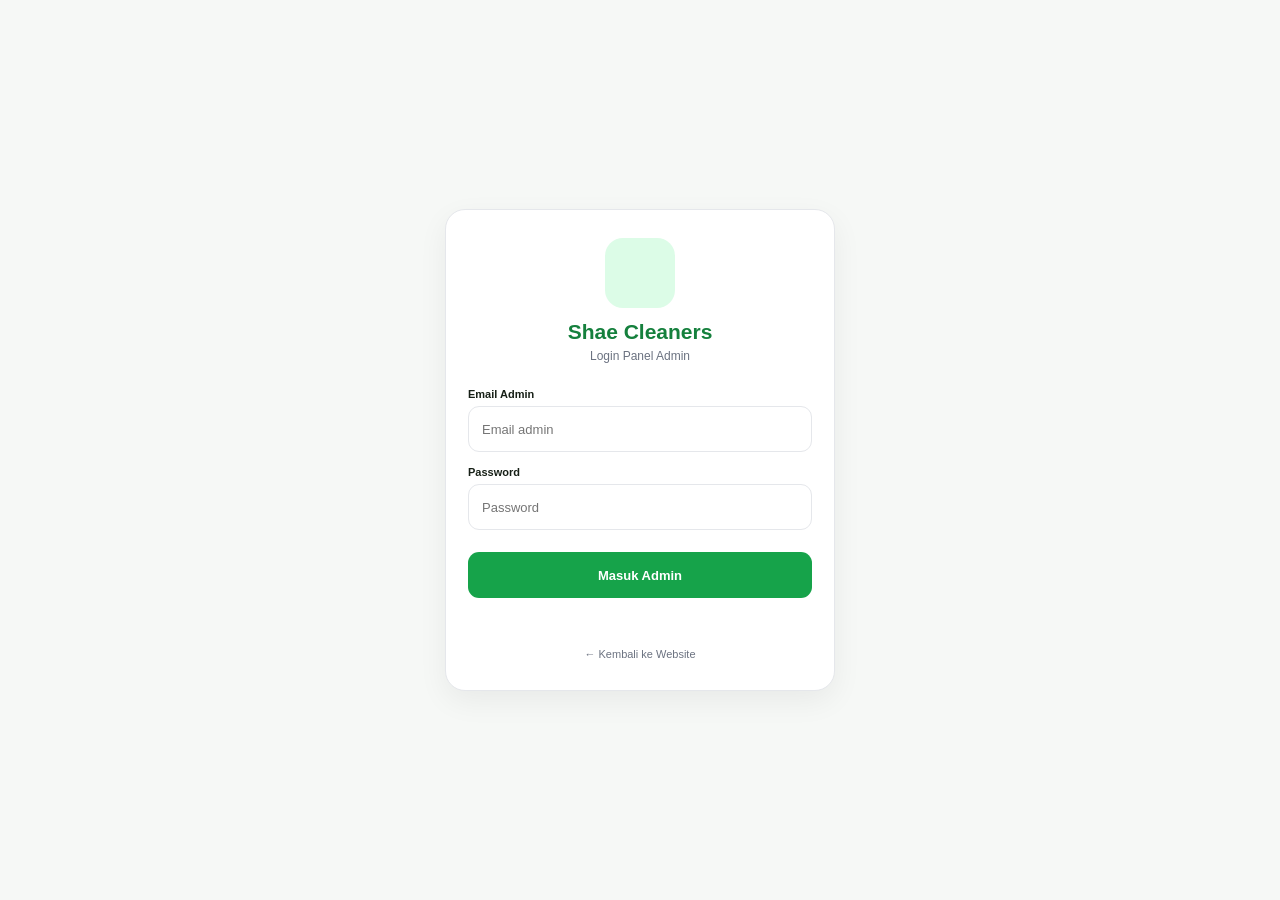
==== admin-login.html @ f7681551 "Add files via upload" ====
<!DOCTYPE html>
<html lang="id">
<head>
  <meta charset="UTF-8">
  <meta name="viewport" content="width=device-width, initial-scale=1.0">
  <meta name="theme-color" content="#16a34a">

  <title>Login Admin - Shae Cleaners</title>

  <link rel="stylesheet" href="admin-login.css">
</head>

<body>

  <main class="login-page">

    <div class="login-card">

      <div class="logo-box">
        <img
          src="assets/logo.png"
          alt="Shae Cleaners"
          onerror="this.style.display='none'"
        >
      </div>

      <h1>Shae Cleaners</h1>

      <p class="subtitle">
        Login Panel Admin
      </p>


      <form id="adminLoginForm">

        <label for="email">
          Email Admin
        </label>

        <input
          type="email"
          id="email"
          placeholder="Email admin"
          autocomplete="username"
          required
        >


        <label for="password">
          Password
        </label>

        <input
          type="password"
          id="password"
          placeholder="Password"
          autocomplete="current-password"
          required
        >


        <button
          type="submit"
          id="loginBtn"
        >
          Masuk Admin
        </button>

      </form>


      <p
        id="loginMessage"
        class="login-message"
      ></p>


      <button
        class="back-btn"
        onclick="location.href='index.html'"
      >
        ← Kembali ke Website
      </button>

    </div>

  </main>


  <script
    type="module"
    src="admin-login.js"
  ></script>
</body>
</html>
---- admin-login.css ----
:root {
  --green: #16a34a;
  --green-dark: #15803d;
  --green-light: #dcfce7;

  --bg: #f6f8f6;
  --white: #ffffff;

  --text: #172017;
  --muted: #6b7280;
  --border: #e5e7eb;

  --red: #dc2626;
}

* {
  box-sizing: border-box;
  margin: 0;
  padding: 0;
}

body {
  font-family:
    Arial,
    Helvetica,
    sans-serif;

  background: var(--bg);

  color: var(--text);

  min-height: 100vh;
}


.login-page {
  min-height: 100vh;

  display: flex;

  align-items: center;

  justify-content: center;

  padding: 20px;
}


.login-card {
  width: 100%;

  max-width: 390px;

  background: var(--white);

  border: 1px solid var(--border);

  border-radius: 20px;

  padding: 28px 22px;

  box-shadow:
    0 10px 30px
    rgba(0, 0, 0, 0.06);

  text-align: center;
}


.logo-box {
  width: 70px;

  height: 70px;

  margin: 0 auto 12px;

  background: var(--green-light);

  border-radius: 18px;

  display: flex;

  align-items: center;

  justify-content: center;

  overflow: hidden;
}


.logo-box img {
  width: 58px;

  height: 58px;

  object-fit: contain;
}


.login-card h1 {
  font-size: 21px;

  color: var(--green-dark);
}


.subtitle {
  color: var(--muted);

  font-size: 12px;

  margin-top: 5px;

  margin-bottom: 25px;
}


form {
  text-align: left;
}


label {
  display: block;

  font-size: 11px;

  font-weight: 700;

  margin-bottom: 6px;

  margin-top: 14px;
}


input {
  width: 100%;

  height: 46px;

  border: 1px solid var(--border);

  border-radius: 11px;

  padding: 0 13px;

  outline: none;

  font-size: 13px;

  background: #fff;
}


input:focus {
  border-color: var(--green);
}


#loginBtn {
  width: 100%;

  height: 46px;

  margin-top: 22px;

  border: 0;

  border-radius: 11px;

  background: var(--green);

  color: white;

  font-size: 13px;

  font-weight: 700;

  cursor: pointer;
}


#loginBtn:active {
  transform: scale(.98);
}


#loginBtn:disabled {
  opacity: .6;

  cursor: not-allowed;
}


.login-message {
  min-height: 20px;

  margin-top: 12px;

  font-size: 11px;

  line-height: 1.5;
}


.login-message.error {
  color: var(--red);
}


.login-message.success {
  color: var(--green-dark);
}


.back-btn {
  margin-top: 18px;

  border: 0;

  background: transparent;

  color: var(--muted);

  font-size: 11px;

  cursor: pointer;
}
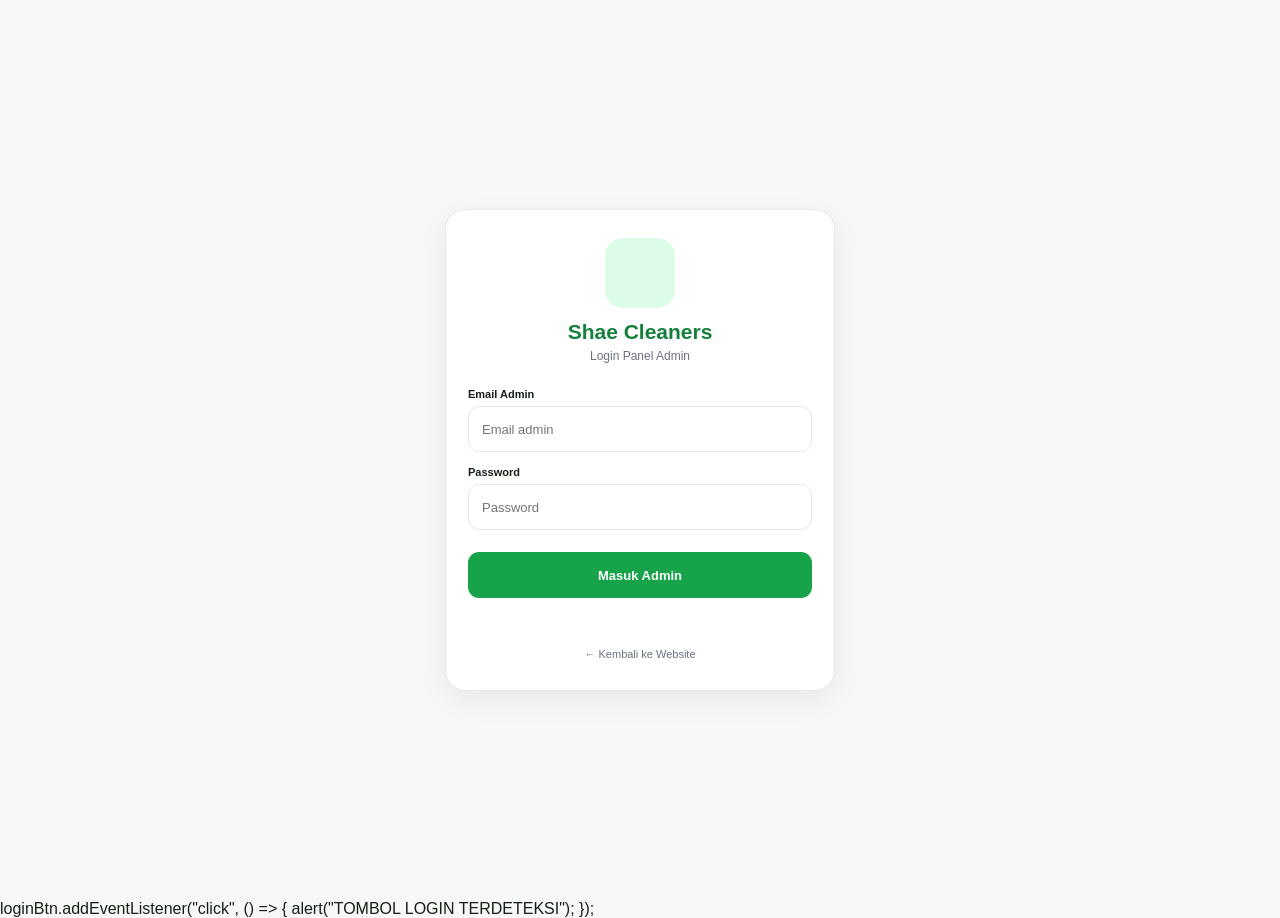
==== commit 2b16cae4: "Update admin-login.html" ====
--- a/admin-login.html
+++ b/admin-login.html
@@ -59,13 +59,12 @@
         >
 
 
-        <button
-          type="submit"
-          id="loginBtn"
-        >
-          Masuk Admin
-        </button>
-
+        <button
+  type="button"
+  id="loginBtn"
+>
+  Masuk Admin
+</button>
       </form>
 
 
@@ -86,7 +85,9 @@
 
   </main>
 
-
+loginBtn.addEventListener("click", () => {
+  alert("TOMBOL LOGIN TERDETEKSI");
+});
   <script
     type="module"
     src="admin-login.js"
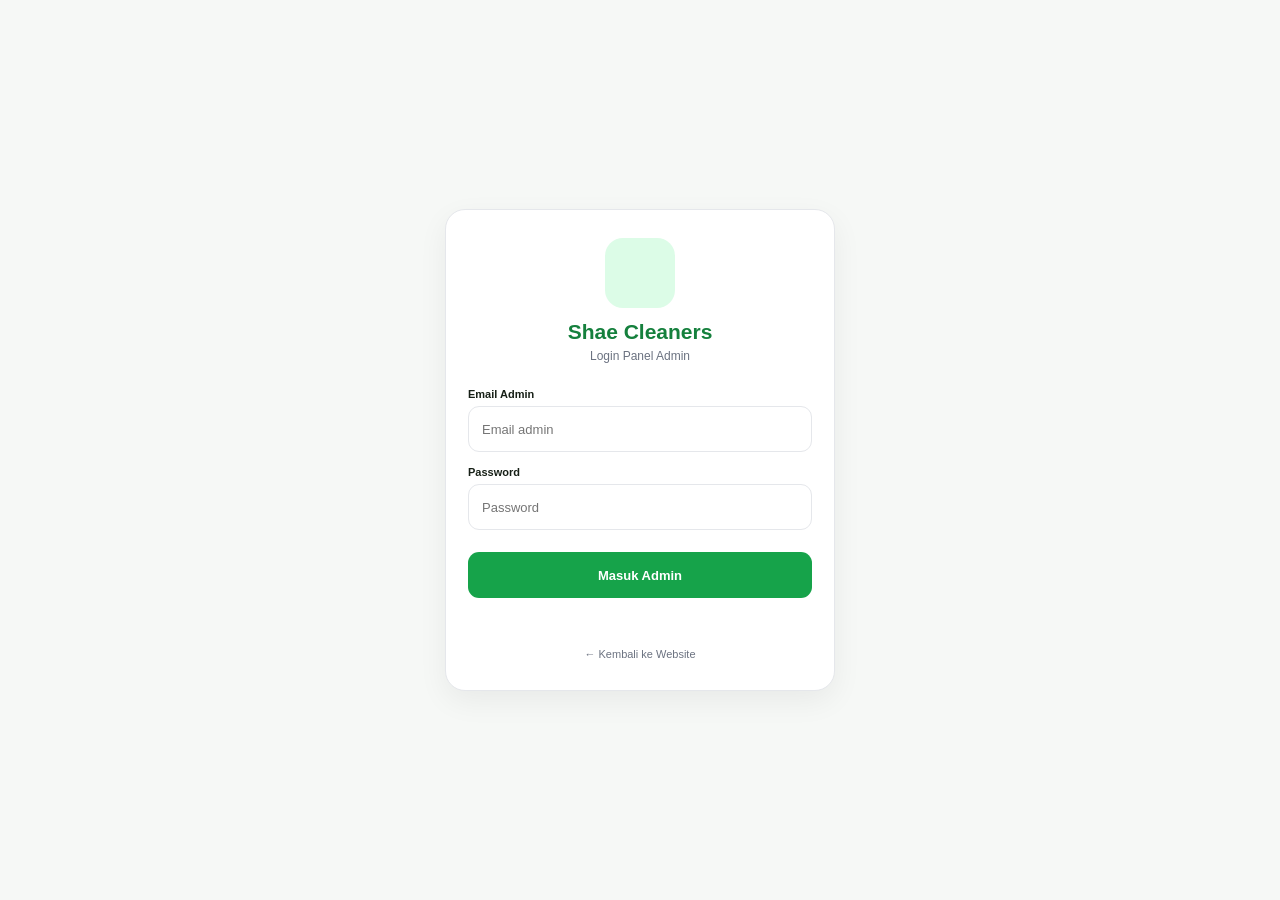
==== commit 3275929e: "Update admin-login.html" ====
--- a/admin-login.html
+++ b/admin-login.html
@@ -1,96 +1,92 @@
-<!DOCTYPE html>
-<html lang="id">
-<head>
-  <meta charset="UTF-8">
-  <meta name="viewport" content="width=device-width, initial-scale=1.0">
-  <meta name="theme-color" content="#16a34a">
-
-  <title>Login Admin - Shae Cleaners</title>
-
-  <link rel="stylesheet" href="admin-login.css">
-</head>
-
-<body>
-
-  <main class="login-page">
-
-    <div class="login-card">
-
-      <div class="logo-box">
-        <img
-          src="assets/logo.png"
-          alt="Shae Cleaners"
-          onerror="this.style.display='none'"
-        >
-      </div>
-
-      <h1>Shae Cleaners</h1>
-
-      <p class="subtitle">
-        Login Panel Admin
-      </p>
-
-
-      <form id="adminLoginForm">
-
-        <label for="email">
-          Email Admin
-        </label>
-
-        <input
-          type="email"
-          id="email"
-          placeholder="Email admin"
-          autocomplete="username"
-          required
-        >
-
-
-        <label for="password">
-          Password
-        </label>
-
-        <input
-          type="password"
-          id="password"
-          placeholder="Password"
-          autocomplete="current-password"
-          required
-        >
-
-
+<!DOCTYPE html>
+<html lang="id">
+
+<head>
+  <meta charset="UTF-8">
+  <meta name="viewport" content="width=device-width, initial-scale=1.0">
+  <meta name="theme-color" content="#16a34a">
+
+  <title>Login Admin - Shae Cleaners</title>
+
+  <link rel="stylesheet" href="admin-login.css">
+</head>
+
+<body>
+
+  <main class="login-page">
+
+    <div class="login-card">
+
+      <div class="logo-box">
+        <img
+          src="assets/logo.png"
+          alt="Shae Cleaners"
+          onerror="this.style.display='none'"
+        >
+      </div>
+
+      <h1>Shae Cleaners</h1>
+
+      <p class="subtitle">
+        Login Panel Admin
+      </p>
+
+      <form id="adminLoginForm">
+
+        <label for="email">
+          Email Admin
+        </label>
+
+        <input
+          type="email"
+          id="email"
+          placeholder="Email admin"
+          autocomplete="username"
+          required
+        >
+
+        <label for="password">
+          Password
+        </label>
+
+        <input
+          type="password"
+          id="password"
+          placeholder="Password"
+          autocomplete="current-password"
+          required
+        >
+
         <button
-  type="button"
-  id="loginBtn"
->
-  Masuk Admin
-</button>
-      </form>
-
-
-      <p
-        id="loginMessage"
-        class="login-message"
-      ></p>
-
-
-      <button
-        class="back-btn"
-        onclick="location.href='index.html'"
-      >
-        ← Kembali ke Website
-      </button>
-
-    </div>
-
-  </main>
-
-loginBtn.addEventListener("click", () => {
-  alert("TOMBOL LOGIN TERDETEKSI");
-});
-  <script
-    type="module"
-    src="admin-login.js"
-  ></script>
-</body>
+          type="submit"
+          id="loginBtn"
+        >
+          Masuk Admin
+        </button>
+
+      </form>
+
+      <p
+        id="loginMessage"
+        class="login-message"
+      ></p>
+
+      <button
+        type="button"
+        class="back-btn"
+        onclick="location.href='index.html'"
+      >
+        ← Kembali ke Website
+      </button>
+
+    </div>
+
+  </main>
+
+  <script
+    type="module"
+    src="admin-login.js"
+  ></script>
+
+</body>
 </html>
